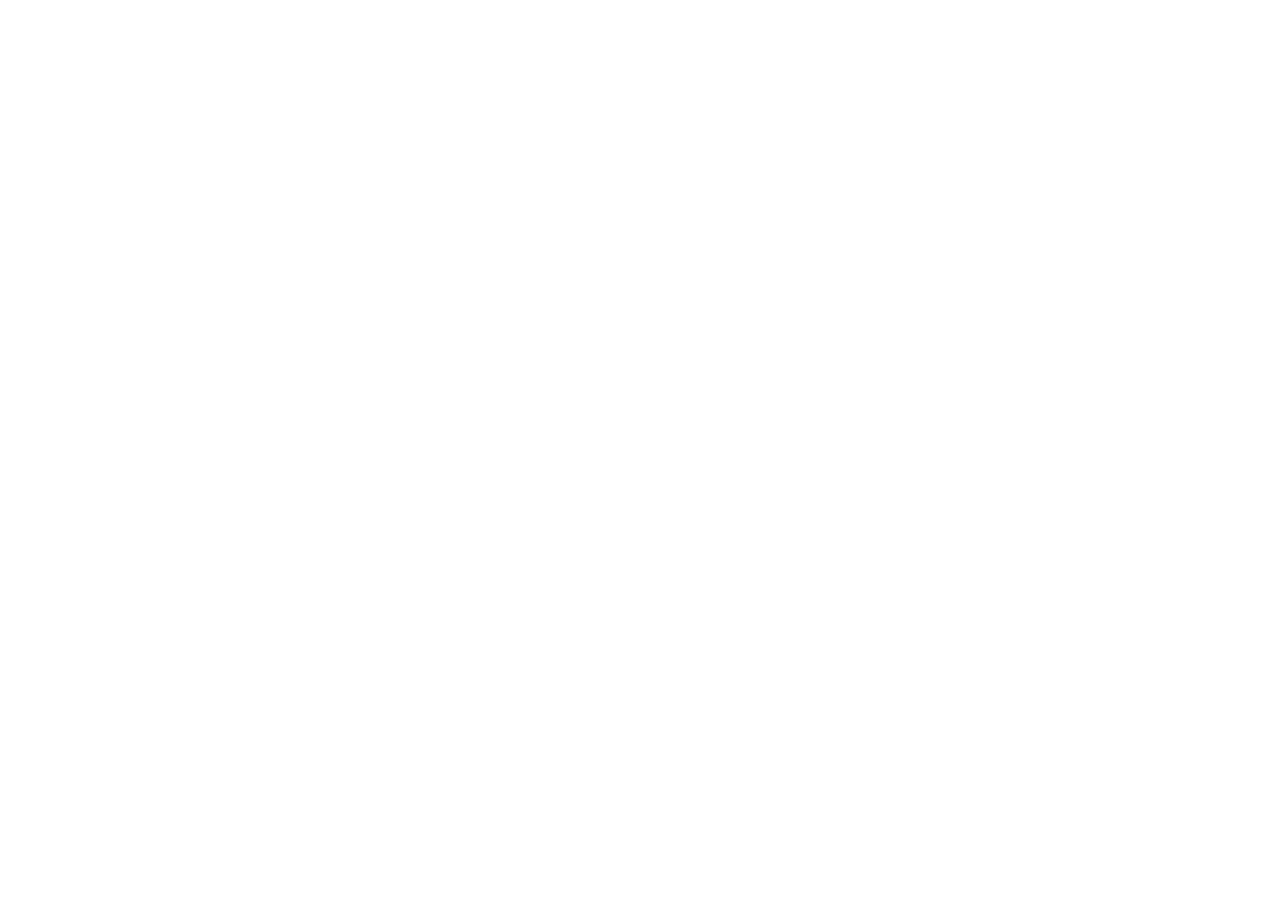
==== index.html @ 5513e583 "cat" ====
<!DOCTYPE html>
<html lang="en">
<head>
    <meta charset="UTF-8">
    <meta http-equiv="X-UA-Compatible" content="IE=edge">
    <meta name="viewport" content="width=device-width, initial-scale=1.0">
    <title>Document</title>
    <link rel="stylesheet" href="./styles.css">
</head>
<body>
    <div class="foreground"></div>

    <div class="midground">
        <div class="tuna"></div>
    </div>

    <div class="background">
    </div>
</body>
</html>
---- styles.css ----
.tuna {
    animation: walk-cycle 1s steps(12) infinite;
    background: url(http://stash.rachelnabors.com/img/codepen/tuna_sprite.png) 0 0 no-repeat; 
    height: 200px;
    width: 400px;
    position: absolute;
    bottom: 1px;
    left: 50%;
    margin-left: -200px;
    transform: translateZ(0); /* offers a bit of a performance boost by pushing some of this processing to the GPU in Safari*/
  }
  
  @keyframes walk-cycle {  
    0% {background-position: 0 0; } 
    100% {background-position: 0 -2391px; } 
  }
  
  .foreground, .midground, .background {
    width: 100%;
    height: 100%;
    position: absolute;
    top: 0; left: 0;
  }
  
  .foreground {
    animation: parallax_fg linear 10s infinite both;
    background:  url(http://stash.rachelnabors.com/24ways2012/foreground_grass.png) 0 100% repeat-x;
    z-index: 3;
  }
  
  @keyframes parallax_fg {  
    0% { background-position: -3584px 100%;} 
    100% {background-position: 0 100%; } 
  }
  
  .midground {
    animation: parallax_mg linear 20s infinite;
    background:  url(http://stash.rachelnabors.com/24ways2012/midground_grass.png) 0 100% repeat-x;
    z-index: 2;
  }
  
  @keyframes parallax_mg {  
    0% { background-position: -3000px 100%;} 
    100% {background-position: 0 100%; } 
  }
  
  .background {
    background-image:
      url(http://stash.rachelnabors.com/24ways2012/background_mountain5.png),
      url(http://stash.rachelnabors.com/24ways2012/background_mountain4.png),
      url(http://stash.rachelnabors.com/24ways2012/background_mountain3.png),
      url(http://stash.rachelnabors.com/24ways2012/background_mountain2.png),
      url(http://stash.rachelnabors.com/24ways2012/background_mountain1.png);
    background-repeat: repeat-x;
    background-position: 0 100%;
    z-index: 1;
    animation: parallax_bg linear 40s infinite;
  }
  
  @keyframes parallax_bg {
    100% { background-position-x: 2400px, 2000px, 1800px, 1600px, 1200px;}
  }
  
  body {
      background: linear-gradient(top, rgba(255,255,255,1) 0%,rgba(255,255,255,0) 100%),
      #d2d2d2 url(http://stash.rachelnabors.com/24ways2012/background_clouds.png);
  }
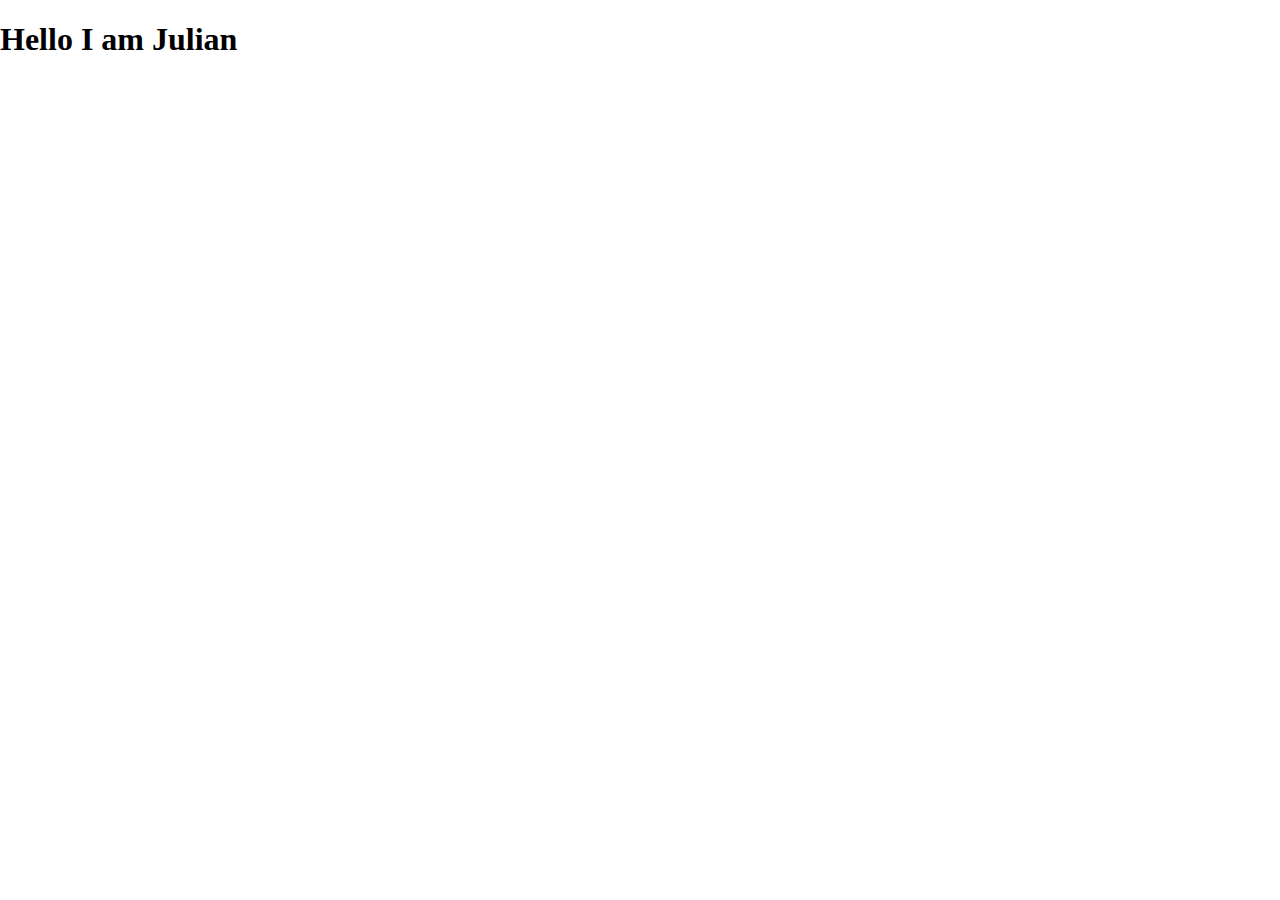
==== commit 1105b19b: "dd" ====
--- a/index.html
+++ b/index.html
@@ -4,14 +4,15 @@
     <meta charset="UTF-8">
     <meta http-equiv="X-UA-Compatible" content="IE=edge">
     <meta name="viewport" content="width=device-width, initial-scale=1.0">
-    <title>Document</title>
-    <link rel="stylesheet" href="./styles.css">
+    <title>Julian</title>
+    <link rel="stylesheet" href="styles.css">
 </head>
 <body>
     <div class="foreground"></div>
 
     <div class="midground">
         <div class="tuna"></div>
+        <h1>Hello I am Julian</h1>
     </div>
 
     <div class="background">
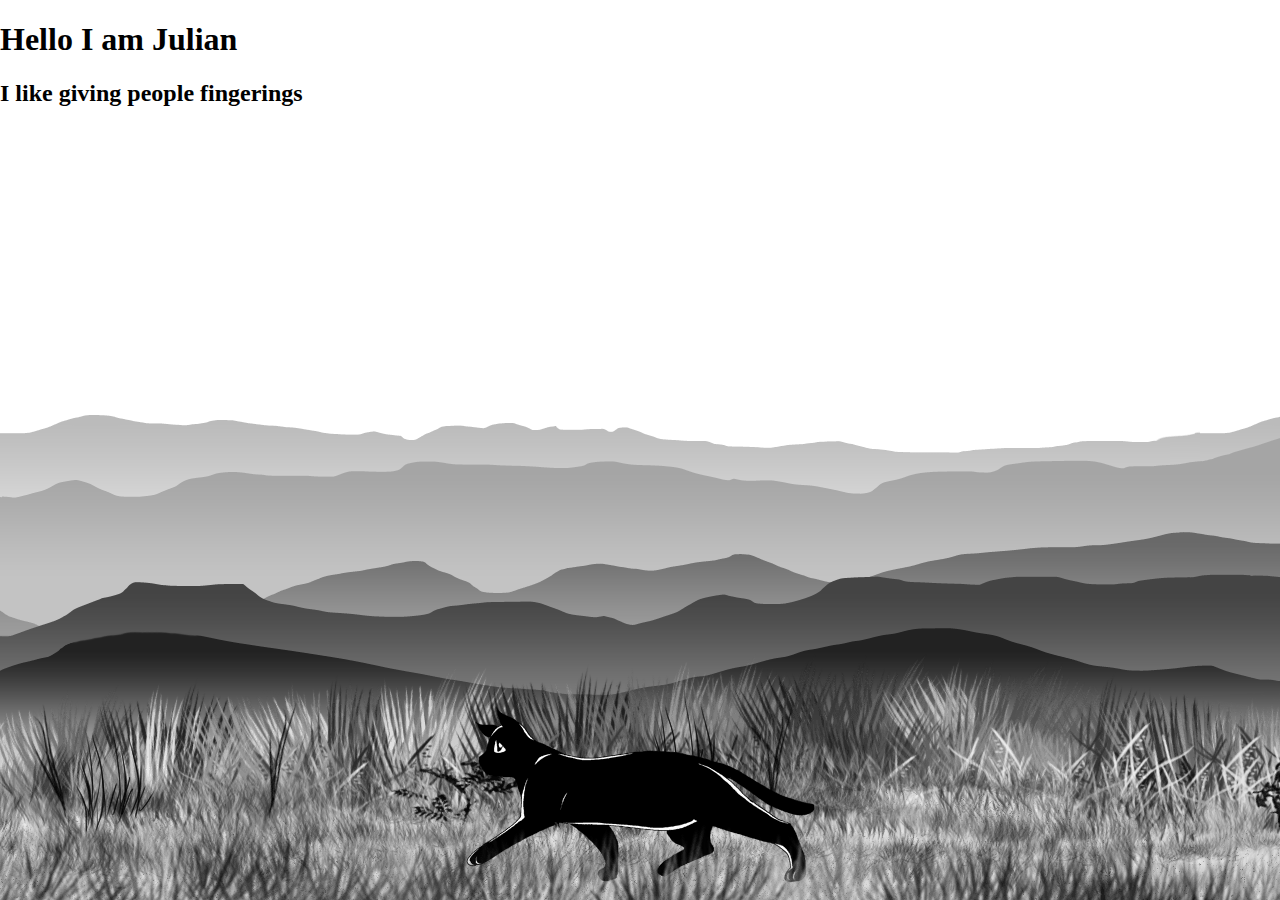
==== commit 5d44e3b5: "sdfd" ====
--- a/index.html
+++ b/index.html
@@ -13,6 +13,7 @@
     <div class="midground">
         <div class="tuna"></div>
         <h1>Hello I am Julian</h1>
+        <h2>I like giving people fingerings</h2>
     </div>
 
     <div class="background">
--- a/styles.css
+++ b/styles.css
@@ -1,6 +1,7 @@
+
 .tuna {
     animation: walk-cycle 1s steps(12) infinite;
-    background: url(http://stash.rachelnabors.com/img/codepen/tuna_sprite.png) 0 0 no-repeat; 
+    background: url(./assets/tuna_sprite.png) 0 0 no-repeat; 
     height: 200px;
     width: 400px;
     position: absolute;
@@ -24,7 +25,7 @@
   
   .foreground {
     animation: parallax_fg linear 10s infinite both;
-    background:  url(http://stash.rachelnabors.com/24ways2012/foreground_grass.png) 0 100% repeat-x;
+    background:  url(/./assets/foreground_grass.png) 0 100% repeat-x;
     z-index: 3;
   }
   
@@ -35,7 +36,7 @@
   
   .midground {
     animation: parallax_mg linear 20s infinite;
-    background:  url(http://stash.rachelnabors.com/24ways2012/midground_grass.png) 0 100% repeat-x;
+    background:  url(./assets/midground_grass.png) 0 100% repeat-x;
     z-index: 2;
   }
   
@@ -46,11 +47,11 @@
   
   .background {
     background-image:
-      url(http://stash.rachelnabors.com/24ways2012/background_mountain5.png),
-      url(http://stash.rachelnabors.com/24ways2012/background_mountain4.png),
-      url(http://stash.rachelnabors.com/24ways2012/background_mountain3.png),
-      url(http://stash.rachelnabors.com/24ways2012/background_mountain2.png),
-      url(http://stash.rachelnabors.com/24ways2012/background_mountain1.png);
+      url(./assets/background_mountain5.png),
+      url(./assets/background_mountain4.png),
+      url(./assets/background_mountain3.png),
+      url(./assets/background_mountain2.png),
+      url(./assets/background_mountain1.png);
     background-repeat: repeat-x;
     background-position: 0 100%;
     z-index: 1;
@@ -63,5 +64,5 @@
   
   body {
       background: linear-gradient(top, rgba(255,255,255,1) 0%,rgba(255,255,255,0) 100%),
-      #d2d2d2 url(http://stash.rachelnabors.com/24ways2012/background_clouds.png);
+      #d2d2d2 url(./assets/background_clouds.png);
   }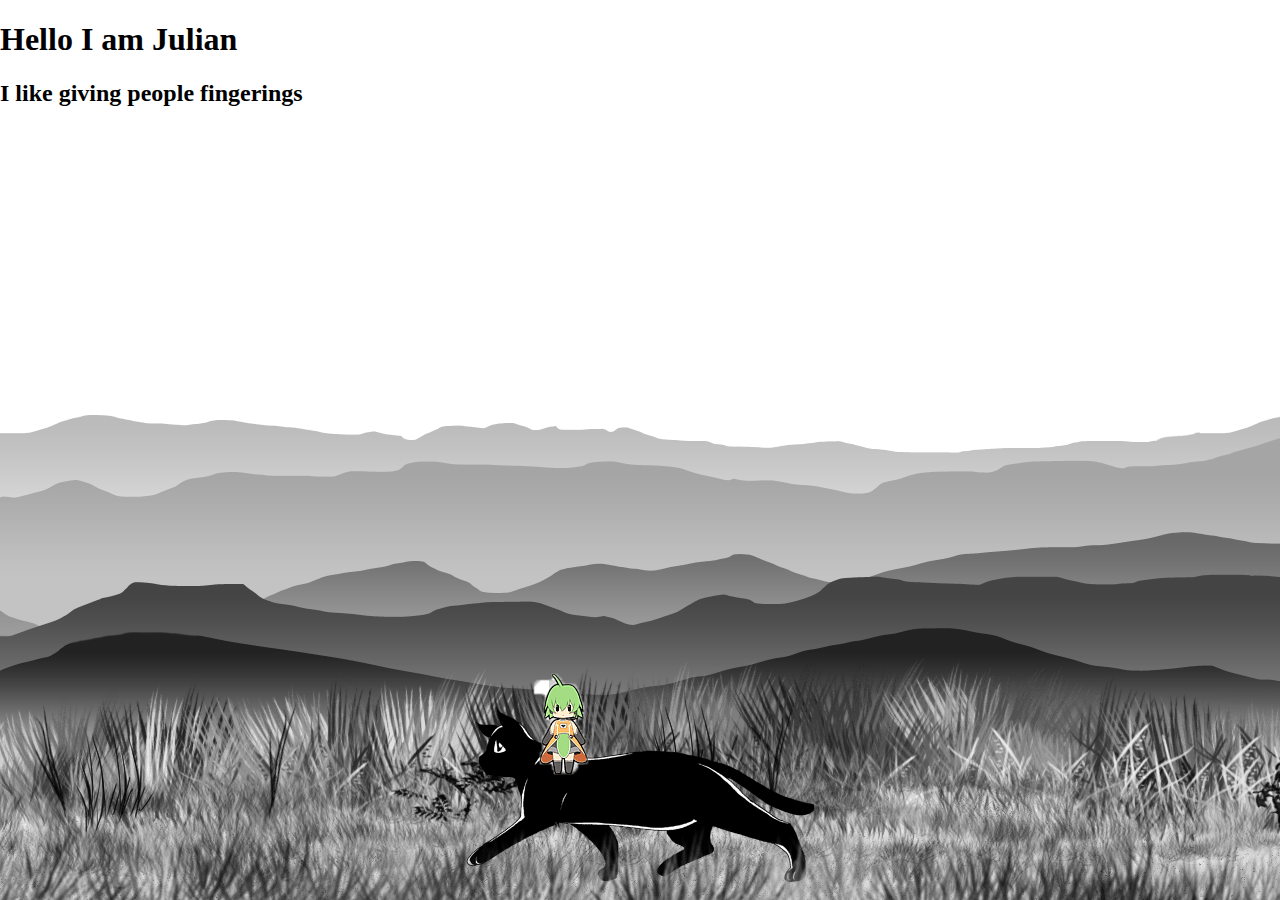
==== commit 4b038a84: "hello" ====
--- a/index.html
+++ b/index.html
@@ -12,6 +12,7 @@
 
     <div class="midground">
         <div class="tuna"></div>
+        <div class="julian"></div>
         <h1>Hello I am Julian</h1>
         <h2>I like giving people fingerings</h2>
     </div>
--- a/styles.css
+++ b/styles.css
@@ -10,10 +10,26 @@
     margin-left: -200px;
     transform: translateZ(0); /* offers a bit of a performance boost by pushing some of this processing to the GPU in Safari*/
   }
-  
+
+.julian {
+  animation: dance-cycle 1s steps(8) infinite;
+  background: url(./assets/dontlook.png) 0 0 no-repeat; 
+  height: 140px;
+  width: 100px;
+  position: absolute;
+  bottom: 110px;
+  left: 55%;
+  margin-left: -200px;
+}
+
   @keyframes walk-cycle {  
     0% {background-position: 0 0; } 
     100% {background-position: 0 -2391px; } 
+  }
+
+  @keyframes dance-cycle {  
+    0% {background-position: 0px -400px; } 
+    100% {background-position: -900px -400px; } 
   }
   
   .foreground, .midground, .background {
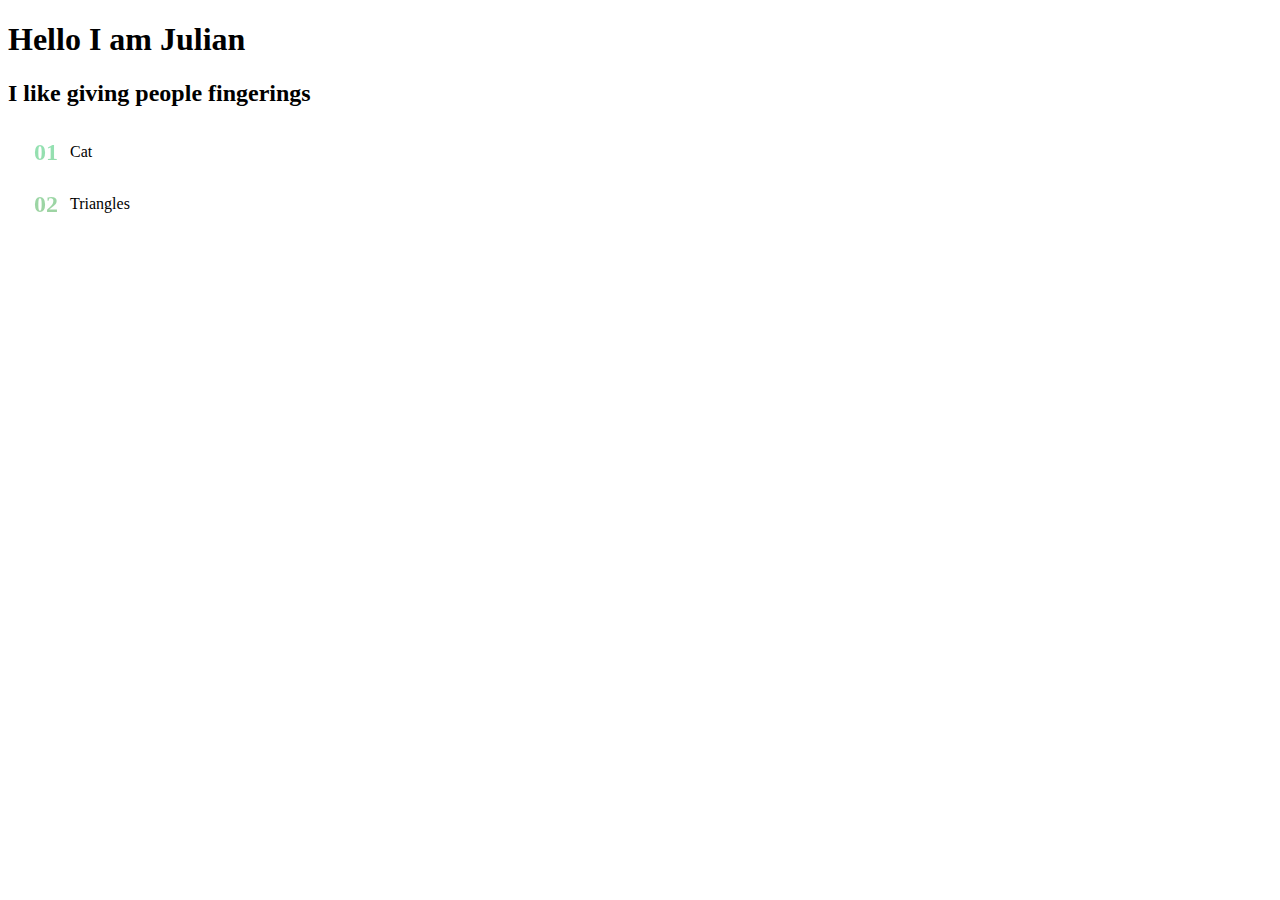
==== commit 3a67d404: "hi" ====
--- a/index.html
+++ b/index.html
@@ -4,20 +4,16 @@
     <meta charset="UTF-8">
     <meta http-equiv="X-UA-Compatible" content="IE=edge">
     <meta name="viewport" content="width=device-width, initial-scale=1.0">
-    <title>Julian</title>
-    <link rel="stylesheet" href="styles.css">
+    <title>Home</title>
+    <link rel="stylesheet" href="./styles.css">
 </head>
 <body>
-    <div class="foreground"></div>
-
-    <div class="midground">
-        <div class="tuna"></div>
-        <div class="julian"></div>
-        <h1>Hello I am Julian</h1>
-        <h2>I like giving people fingerings</h2>
-    </div>
-
-    <div class="background">
-    </div>
+    <h1>Hello I am Julian</h1>
+    <h2>I like giving people fingerings</h2>
+    <ul>
+        <li><a href="Cat/index.html">Cat</a></li>
+        <li><a href="Start/index.html">Triangles</a></li>
+    </ul>
+    <iframe src="https://discord.com/widget?id=768222158269841468&theme=dark" width="350" height="500" allowtransparency="true" frameborder="0" sandbox="allow-popups allow-popups-to-escape-sandbox allow-same-origin allow-scripts"></iframe>
 </body>
 </html>--- a/styles.css
+++ b/styles.css
@@ -1,84 +1,42 @@
-
-.tuna {
-    animation: walk-cycle 1s steps(12) infinite;
-    background: url(./assets/tuna_sprite.png) 0 0 no-repeat; 
-    height: 200px;
-    width: 400px;
-    position: absolute;
-    bottom: 1px;
-    left: 50%;
-    margin-left: -200px;
-    transform: translateZ(0); /* offers a bit of a performance boost by pushing some of this processing to the GPU in Safari*/
-  }
-
-.julian {
-  animation: dance-cycle 1s steps(8) infinite;
-  background: url(./assets/dontlook.png) 0 0 no-repeat; 
-  height: 140px;
-  width: 100px;
-  position: absolute;
-  bottom: 110px;
-  left: 55%;
-  margin-left: -200px;
+/* List */
+ul {
+counter-reset: index;  
+padding: 0;
+max-width: 300px;
 }
 
-  @keyframes walk-cycle {  
-    0% {background-position: 0 0; } 
-    100% {background-position: 0 -2391px; } 
-  }
+/* List element */
+li {
+counter-increment: index; 
+display: flex;
+align-items: center;
+padding: 12px 0;
+box-sizing: border-box;
+}
 
-  @keyframes dance-cycle {  
-    0% {background-position: 0px -400px; } 
-    100% {background-position: -900px -400px; } 
-  }
-  
-  .foreground, .midground, .background {
-    width: 100%;
-    height: 100%;
-    position: absolute;
-    top: 0; left: 0;
-  }
-  
-  .foreground {
-    animation: parallax_fg linear 10s infinite both;
-    background:  url(/./assets/foreground_grass.png) 0 100% repeat-x;
-    z-index: 3;
-  }
-  
-  @keyframes parallax_fg {  
-    0% { background-position: -3584px 100%;} 
-    100% {background-position: 0 100%; } 
-  }
-  
-  .midground {
-    animation: parallax_mg linear 20s infinite;
-    background:  url(./assets/midground_grass.png) 0 100% repeat-x;
-    z-index: 2;
-  }
-  
-  @keyframes parallax_mg {  
-    0% { background-position: -3000px 100%;} 
-    100% {background-position: 0 100%; } 
-  }
-  
-  .background {
-    background-image:
-      url(./assets/background_mountain5.png),
-      url(./assets/background_mountain4.png),
-      url(./assets/background_mountain3.png),
-      url(./assets/background_mountain2.png),
-      url(./assets/background_mountain1.png);
-    background-repeat: repeat-x;
-    background-position: 0 100%;
-    z-index: 1;
-    animation: parallax_bg linear 40s infinite;
-  }
-  
-  @keyframes parallax_bg {
-    100% { background-position-x: 2400px, 2000px, 1800px, 1600px, 1200px;}
-  }
-  
-  body {
-      background: linear-gradient(top, rgba(255,255,255,1) 0%,rgba(255,255,255,0) 100%),
-      #d2d2d2 url(./assets/background_clouds.png);
-  }+a {
+    text-decoration: none;
+    color: black;
+}
+
+/* Element counter */
+li::before {
+content: counters(index, ".", decimal-leading-zero);
+font-size: 1.5rem;
+text-align: right;
+font-weight: bold;
+min-width: 50px;
+padding-right: 12px;
+font-variant-numeric: tabular-nums;
+align-self: flex-start;
+background-image: linear-gradient(to bottom, aquamarine, orangered);
+background-attachment: fixed;
+-webkit-background-clip: text;
+-webkit-text-fill-color: transparent;
+}
+
+
+/* Element separation */
+li + li {
+border-top: 1px solid rgba(255,255,255,0.2);
+  }  